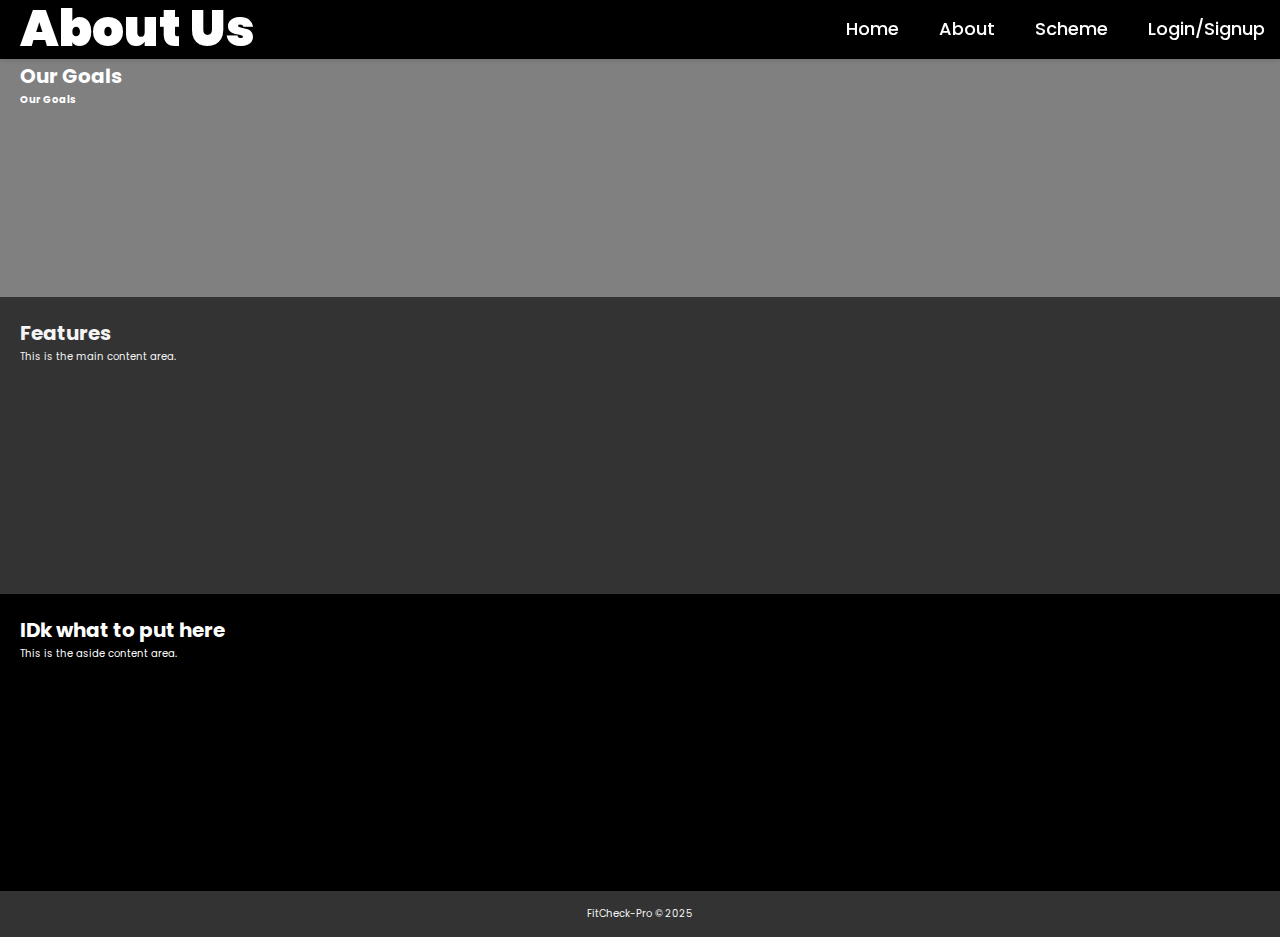
==== about.html @ 4cc124d6 "made about page template and basics" ====
<!DOCTYPE html>
<html lang="en">

<head>
    <meta charset="UTF-8">
    <meta name="viewport" content="width=device-width, initial-scale=1.0">
    <title>FitCheck-Pro</title>
    <link rel="stylesheet" href="index.css">
    <link rel="stylesheet" href="about.css">
</head>

<body>

    <nav>
        <h1><strong>About Us</strong></h1><br>
        <ul class="desktop-menu">
            <li><a href="index.html">Home</a></li>
            <li><a href="about.html">About</a></li>
            <li><a href="scheme.html">Scheme</a></li>
            <li><a href="Login.html">Login/Signup</a></li>
        </ul>

        <div class="menu">
            <ul>
                <li><a href="index.html">Home</a></li>
                <li><a href="about.html">About</a></li>
                <li><a href="scheme.html">Scheme</a></li>
                <li><a href="Login.html">Login/Signup</a></li>

            </ul>
        </div>

        <div class="hamburger-menu">
            <div class="ham-bar bar-top"></div>
            <div class="ham-bar bar-mid"></div>
            <div class="ham-bar bar-bottom"></div>
        </div>

    </nav>
    <script src="index.js"></script>

    <header class="section section-header">
        <h1>Our Goals</h1>
        <p><strong>Our Goals</strong></p>
    </header>
    <main class="section section-main">
        <h1>Features</h1>
        <p>This is the main content area.</p>
    </main>
    <aside class="section section-aside">
        <h1>IDk what to put here</h1>
        <p>This is the aside content area.</p>
    </aside>
    <footer class="footer">
        <p>FitCheck-Pro © 2025</p>
    </footer>



</body>

</html>
---- index.css ----
@import url('https://fonts.googleapis.com/css2?family=Poppins:wght@100;200;300;400;500;600&display=swap');

* {
    margin: 0;
    padding: 0;
    box-sizing: border-box;
    text-decoration: none;
    border: none;
    outline: none;
    font-family: 'Poppins', sans-serif;
}


html {
    font-size: 62.5%;
}


body {
    width: 100%;
    height: 100vh;
    overflow-x: hidden;
    background-color: grey;
    color: white;
}



nav {
    position: fixed;
    top: 0;
    width: 100%;
    padding: 1.5rem;
    background-color: black;
    /* Slightly lighter dark blue */
    display: flex;
    justify-content: flex-end;
    align-items: center;
    box-shadow: 0 2px 4px rgba(0, 0, 0, 0.1);
    /* optional */
    transition: transform 0.3s ease;
    /* smooth transition for hiding/showing */
    z-index: 5;
}

nav h1 {
    position: absolute;
    left: 0;
    font-size: 50px;
    padding: 20px;
    z-index: 0;
}

a {
    text-decoration: none;
    color: black;
}

.theme {
    position: relative;
    width: 50px;
    /* Width of the icons */
    height: 50px;
    /* Height of the icons */
    margin-left: 20px;
    cursor: pointer;
}

nav a {
    font-size: 1.8rem;
    color: white;
    margin-left: 4rem;
    font-weight: 500;
    transition: 0.3s ease;
    border-bottom: 3px solid transparent;
}

nav ul {
    list-style: none;
}

nav a:hover,
nav a.active {
    color: grey;
    border-bottom: 3px solid grey;
}



@media (min-width: 980px) {
    .desktop-menu {
        display: flex;
        list-style: none;
        color: black;
    }

    .menu li {
        padding: 20px;
        font-size: 20px;
        font-weight: bold;
    }

    .hamburger-menu {
        display: none;
    }

    .menu {
        display: none;
    }
}

@media (max-width: 980px) {

    .hamburger-menu {
        margin-right: 10px;
        padding: 1rem;
        height: 50px;
        width: 50px;
        position: relative;
        cursor: pointer;

    }

    .ham-bar {
        position: absolute;
        height: 4px;
        width: 70%;
        border-radius: 2px;
        transform: translate(-50%, -50%);
        background-color: white;
        transition: transform .6s, opacity .8s, top .6s;
    }

    .bar-top {
        top: 25%;
    }

    .bar-mid {
        top: 50%;
    }

    .bar-bottom {
        top: 75%;
    }

    .hamburger-menu.active .bar-top {
        transform: translate(-50%, -50%) rotate(-315deg);
        top: 50%;
    }

    .hamburger-menu.active .bar-mid {
        display: none;
    }

    .hamburger-menu.active .bar-bottom {

        transform: translate(-50%, -50%) rotate(-225deg);
        top: 50%;
    }


    .menu {
        position: fixed;
        top: 0;
        background-color: black;

        right: -75%;
        height: 110vh;
        width: 75%;
        transition: right .5s;
    }

    .menu.active {
        right: 0;
    }


    .desktop-menu {
        display: none;
    }


    .menu {
        display: flex;
        justify-content: center;
        align-items: center;
    }

    .menu ul {
        display: flex;
        flex-direction: column;

    }

    .menu li {
        z-index: 2;
        list-style: none;
        font-size: 40px;
        padding: 10px;
        font-weight: 550;
        color: white;
    }
}




section {
    min-height: 100vh;
    padding: 5rem 9% 5rem;
}

.home {
    display: flex;
    justify-content: center;
    align-items: center;
    gap: 8rem;

}

.home .home-content h1 {
    font-size: 6rem;
    font-weight: 700;
    line-height: 1.3;
}

span {
    color: #333333;
}

.home-content h3 {
    font-size: 4rem;
    margin-bottom: 1rem;
    font-weight: 700;
}

.home-content p {
    font-size: 1.6rem;
}

.home-img {
    border-radius: 50%;
}

.home-img img {
    position: relative;
    width: 32vw;
    border-radius: 50%;
    box-shadow: 0 0 25px #333333;
    /* Fixed box-shadow syntax */
    cursor: pointer;
    transition: 0.2s linear;
}

.home-img img:hover {
    font-size: 1.8rem;
    font-weight: 500;
}

.social-icons a {
    display: inline-flex;
    justify-content: center;
    align-items: center;
    width: 4rem;
    height: 4rem;
    background-color: transparent;
    border: 0.2rem solid #b74b4b;
    font-size: 2rem;
    border-radius: 50%;
    margin: 3rem 1.5rem 3rem 0;
    transition: 0.3s ease;
    color: #b74b4b;
}

.social-icons a:hover {
    color: black;
    transform: scale(1.3) translateY(-5px);
    background-color: #b74b4b;
    box-shadow: 0 0 25px #b74b4b;
}

.btn {
    display: inline-block;
    padding: 1rem 2.8rem;
    background-color: black;
    border-radius: 4rem;
    font-size: 1.6rem;
    color: #b74b4b;
    letter-spacing: 0.3rem;
    font-weight: 600;
    border: 2px solid #b74b4b;
    transition: 0.3s ease;
    cursor: pointer;
}

.btn:hover {
    transform: scale(1.03);
    /* Fixed transform scale */
    background-color: #333333;
    color: black;
    box-shadow: 0 0 25px #333333;
}

.typing-text {
    font-size: 34px;
    font-weight: 600;
    min-width: 280px;
}

.typing-text span {
    position: relative;
}

.typing-text span::before {
    content: "software Developer";
    color: #333333;
    animation: words 20s infinite;
}

.typing-text span::after {
    content: "";
    background-color: black;
    position: absolute;
    width: calc(100% + 8px);
    height: 100%;
    border-left: 3px solid black;
    right: -8px;
    /* Added px unit */
    animation: cursor 0.6s infinite;
}

.social-icons img {
    width: 25px;
    height: 25px;
}

@keyframes cursor {
    to {
        border-left: 3px solid #333333;
    }
}

@media (min-width: 1000px) {
    .home {
        gap: 4rem;
    }

}

@media (max-width: 1000px) {
    .home {
        flex-direction: column;
        margin: 5rem 4rem;
    }

    .home .home-content h3 {
        font-size: 2.5rem;
    }

    .home-content h1 {
        font-size: 5rem;
    }

    .home-img img {
        width: 70vw;
        margin-top: 4rem;
    }



}
---- about.css ----
* {
    margin: 0;
    padding: 0;
    box-sizing: border-box;
}

body {
    font-family: Arial, sans-serif;
    line-height: 1.6;
}

.section {
    padding: 20px;
    text-align: center;
}

.section-header {
    text-align: left;
    padding-top: 60px;
    background-color: grey;
    color: white;
    height: 33vh;
}

.section-main {
    text-align: left;
    background-color: #333333;
    color: whitesmoke;
    height: 33vh;
    
}

.section-aside {
    text-align: left;
    background-color: #000000;
    color: white;
    height: 33vh;
}

.footer {
    padding: 15px;
    background-color: #333;
    color: whitesmoke;
    text-align: center;
    }
h1{
    size: 300%;
    font-style: inherit;
}
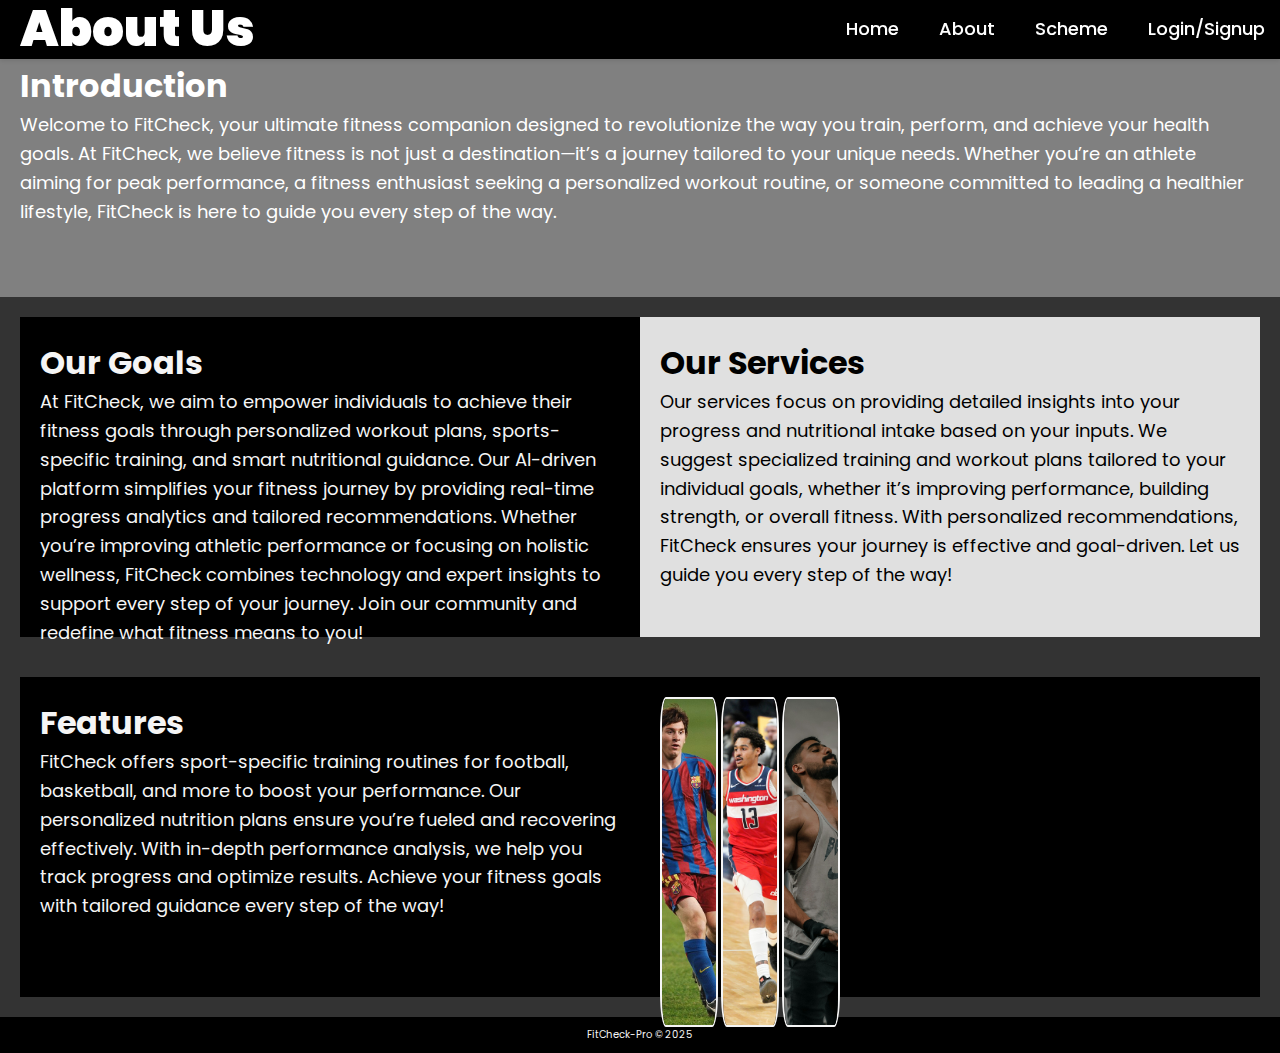
==== commit f87457e5: "hovering images added on about" ====
--- a/about.html
+++ b/about.html
@@ -40,16 +40,59 @@
     <script src="index.js"></script>
 
     <header class="section section-header">
-        <h1>Our Goals</h1>
-        <p><strong>Our Goals</strong></p>
+        <h1>Introduction</h1>
+        <p style="font-size: large;">Welcome to FitCheck, your ultimate fitness companion designed to revolutionize the way you train, perform, and achieve
+        your health goals.
+        
+        At FitCheck, we believe fitness is not just a destination—it’s a journey tailored to your unique needs. Whether you’re
+        an athlete aiming for peak performance, a fitness enthusiast seeking a personalized workout routine, or someone
+        committed to leading a healthier lifestyle, FitCheck is here to guide you every step of the way.
+</p>
     </header>
     <main class="section section-main">
-        <h1>Features</h1>
-        <p>This is the main content area.</p>
+       <!--<div id="OurGoals"><h1>Our Goals</h1></div> -->
+        <div class="left-section">
+            <h1>Our Goals</h1>
+            <p style="font-size: large;">
+                At FitCheck, we aim to empower individuals to achieve their fitness goals through personalized workout plans,
+                sports-specific training, and smart nutritional guidance. Our AI-driven platform simplifies your fitness journey by
+                providing real-time progress analytics and tailored recommendations. Whether you’re improving athletic performance or
+                focusing on holistic wellness, FitCheck combines technology and expert insights to support every step of your journey.
+                Join our community and redefine what fitness means to you!
+            </p>
+        </div>
+        
+        <!-- Right Section -->
+        <div class="right-section">
+            <h1>Our Services</h1>
+            <p style="font-size: large;">Our services focus on providing detailed insights into your progress and nutritional intake based on your inputs. We
+            suggest specialized training and workout plans tailored to your individual goals, whether it’s improving performance,
+            building strength, or overall fitness. With personalized recommendations, FitCheck ensures your journey is effective and
+            goal-driven. Let us guide you every step of the way!</p>
+        </div>
     </main>
-    <aside class="section section-aside">
-        <h1>IDk what to put here</h1>
-        <p>This is the aside content area.</p>
+    <aside class="section section-main">
+        
+        <div class="left-section">
+            <h1>Features</h1>
+            <p style="font-size: large;">
+                FitCheck offers sport-specific training routines for football, basketball, and more to boost your performance. Our
+                personalized nutrition plans ensure you’re fueled and recovering effectively. With in-depth performance analysis, we
+                help you track progress and optimize results. Achieve your fitness goals with tailored guidance every step of the way!
+            </p>
+        </div>
+        
+        <!-- Right Section -->
+        <div class="right-section" style="background-color: black;">
+            <div class="feature-container" style="align-items: center;">
+                <img src="assets/aboutpage_container/Leo_messi_barce_2005.jpg" alt="#">
+                <img src="assets/aboutpage_container/1_jordan_poole_2024.jpg" alt="">
+                <img src="assets/aboutpage_container/photo-1682241367368-6387d5d4921a.jpeg" alt="">
+                
+            </div>
+
+        </div>
+
     </aside>
     <footer class="footer">
         <p>FitCheck-Pro © 2025</p>
--- a/about.css
+++ b/about.css
@@ -21,15 +21,34 @@
     color: white;
     height: 33vh;
 }
-
-.section-main {
+/*top*/
+.section-main {/*both for main and features*/
     text-align: left;
     background-color: #333333;
     color: whitesmoke;
-    height: 33vh;
+    height: 40vh;
+    display: flex;
+        /* Flexbox for side-by-side layout */
+        flex-wrap: nowrap;
     
 }
+/*about page mid section part*/
+.left-section {
+    flex: 1;
+    /* Equal width for left section */
+    background-color: #000000;
+    padding: 20px;
+}
 
+/* Right Section */
+.right-section {
+    flex: 1;
+    /* Equal width for right section */
+    background-color: #e0e0e0;
+    padding: 20px;
+    color: #000000;
+}
+/*bottom */
 .section-aside {
     text-align: left;
     background-color: #000000;
@@ -38,12 +57,28 @@
 }
 
 .footer {
-    padding: 15px;
-    background-color: #333;
+    padding: 10px;
+    background-color: black;
     color: whitesmoke;
     text-align: center;
     }
 h1{
-    size: 300%;
     font-style: inherit;
+    font-size: xx-large;
 }
+/*image on about*/
+img{
+ height: 330px;
+ 
+}
+/*right section images*/
+.right-section img{
+    width: 10%;
+    border-radius: 10%;
+    border: 2px solid whitesmoke;
+    object-fit: cover;
+    transition: all ease-in-out 0.5s;
+}
+.right-section img:hover{
+    width: 25%;
+}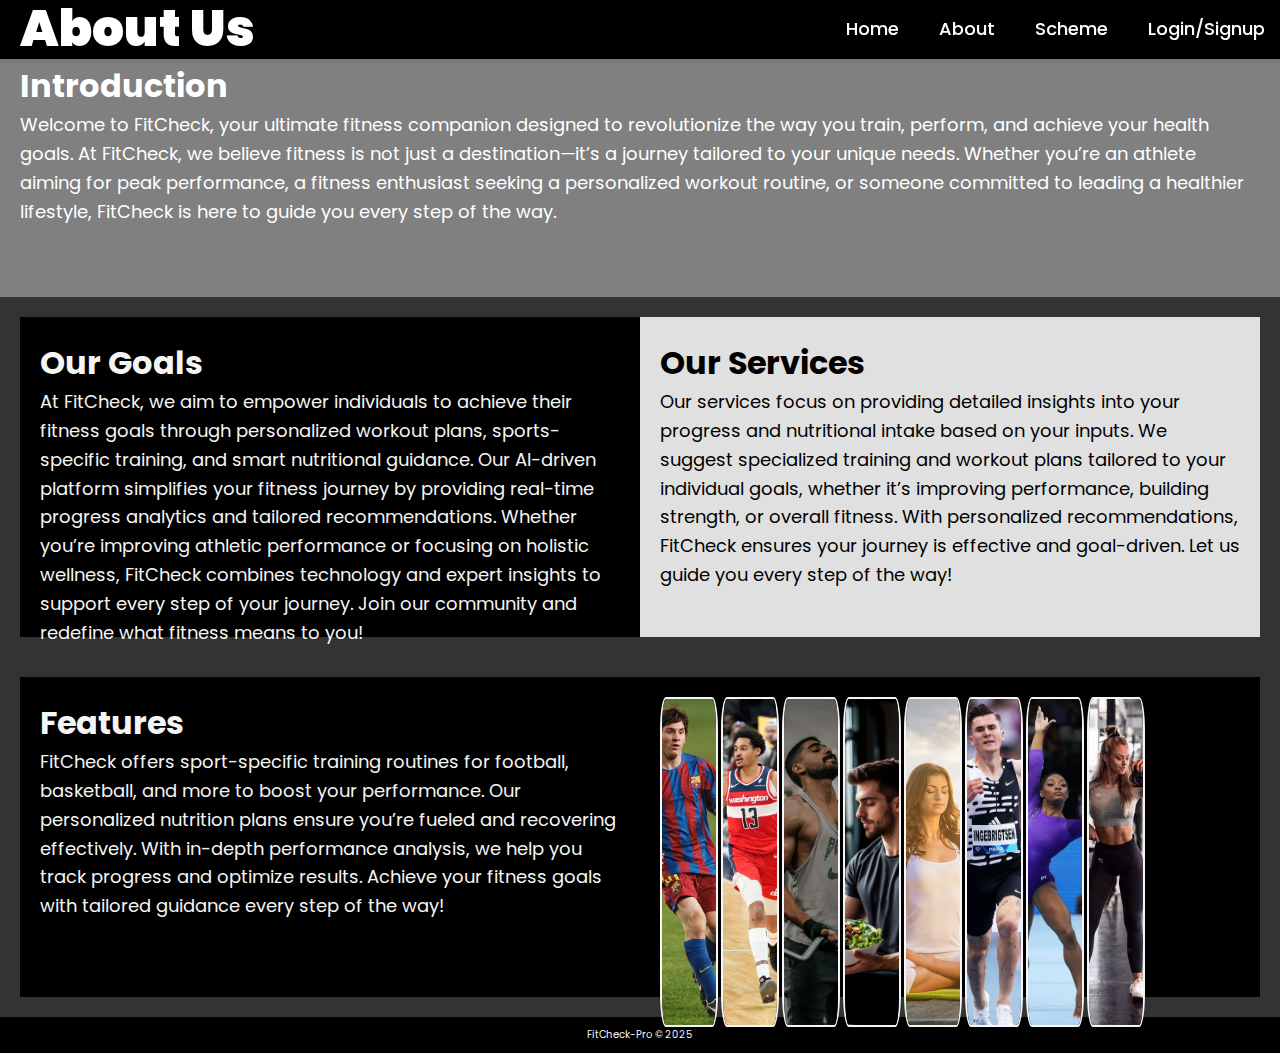
==== commit 63f12048: "about page done" ====
--- a/about.html
+++ b/about.html
@@ -88,7 +88,11 @@
                 <img src="assets/aboutpage_container/Leo_messi_barce_2005.jpg" alt="#">
                 <img src="assets/aboutpage_container/1_jordan_poole_2024.jpg" alt="">
                 <img src="assets/aboutpage_container/photo-1682241367368-6387d5d4921a.jpeg" alt="">
-                
+                <img src="assets/aboutpage_container/man-eating-salad-stockcake.jpg" alt="">
+                <img src="assets/aboutpage_container/viparita-karani-es-el-nombre-que-se-le-atribuye-a-VKCQLGI4IBB33ETWONM6HAHU4U.JPG.avif" alt="">
+                <img src="assets/aboutpage_container/ingebrigtsten-record-2023_s.jpg.webp" alt="">
+                <img src="assets/aboutpage_container/Simone-Biles-floor-exercise-Antwerp-2023.jpg.webp" alt="">
+                <img src="assets/aboutpage_container/2d0b1d800ca78ebd0f63685915636a69.jpg" alt="">
             </div>
 
         </div>
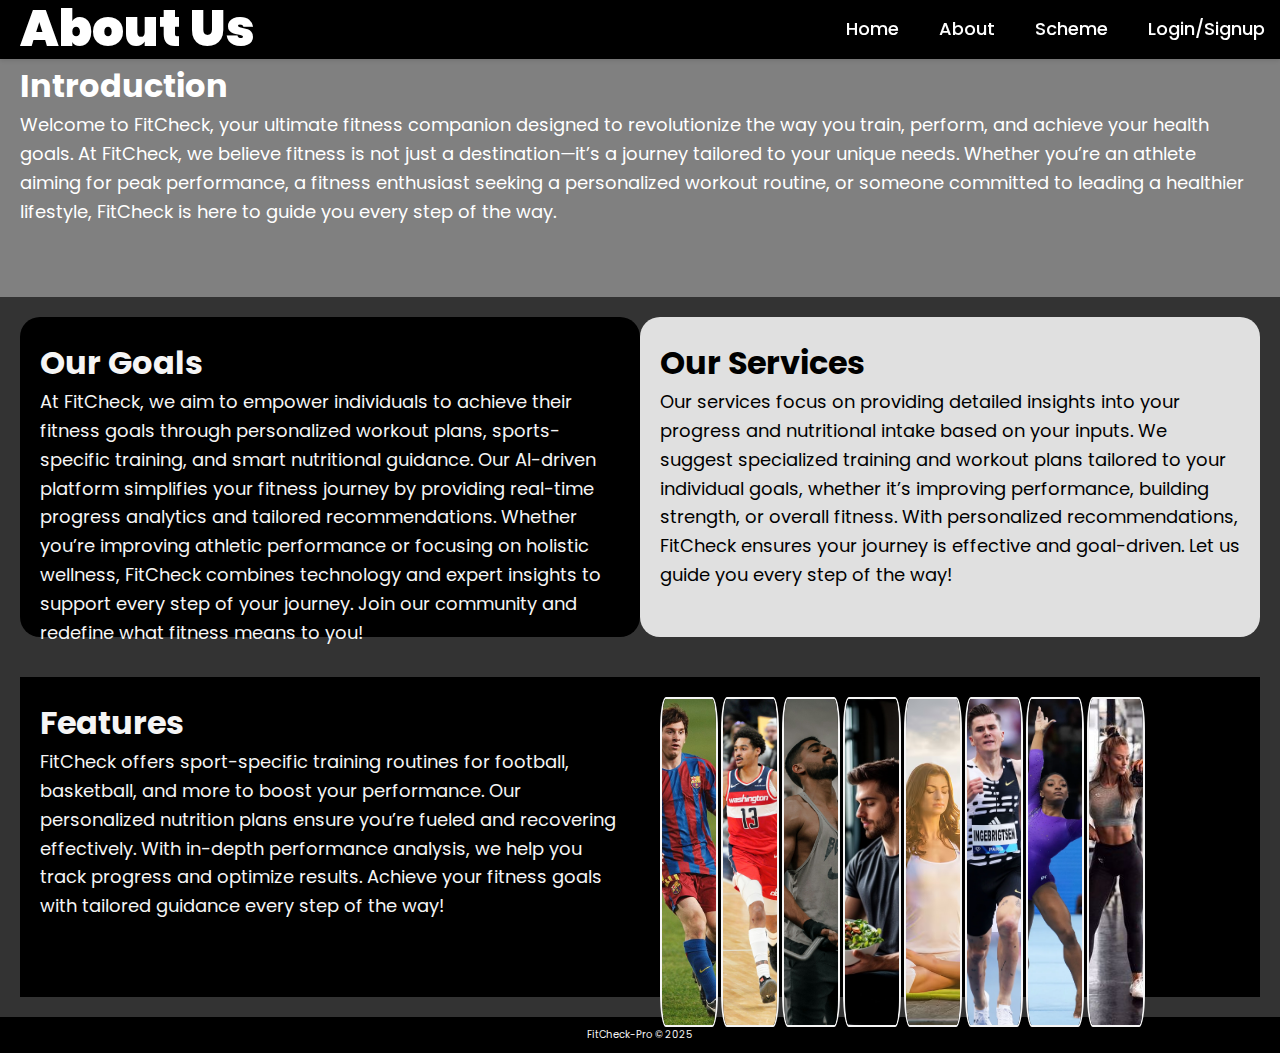
==== commit 9ffc90b9: "made home page login page, needa fix bug in about page" ====
--- a/about.html
+++ b/about.html
@@ -51,7 +51,7 @@
     </header>
     <main class="section section-main">
        <!--<div id="OurGoals"><h1>Our Goals</h1></div> -->
-        <div class="left-section">
+        <div class="left-section" style="border-radius: 20px;">
             <h1>Our Goals</h1>
             <p style="font-size: large;">
                 At FitCheck, we aim to empower individuals to achieve their fitness goals through personalized workout plans,
@@ -63,7 +63,7 @@
         </div>
         
         <!-- Right Section -->
-        <div class="right-section">
+        <div class="right-section" style="border-radius: 20px;">
             <h1>Our Services</h1>
             <p style="font-size: large;">Our services focus on providing detailed insights into your progress and nutritional intake based on your inputs. We
             suggest specialized training and workout plans tailored to your individual goals, whether it’s improving performance,
--- a/about.css
+++ b/about.css
@@ -32,12 +32,19 @@
         flex-wrap: nowrap;
     
 }
+/*.section-main:hover{
+    transform: scale(1.1);
+}*/
 /*about page mid section part*/
 .left-section {
     flex: 1;
     /* Equal width for left section */
     background-color: #000000;
     padding: 20px;
+    transition: ease-in-out 0.2s;
+}
+.left-section:hover {
+    transform: scale(1.1);
 }
 
 /* Right Section */
@@ -47,6 +54,10 @@
     background-color: #e0e0e0;
     padding: 20px;
     color: #000000;
+    transition: ease-in-out 0.2s;
+}
+.right-section:hover {
+    transform: scale(1.1);
 }
 /*bottom */
 .section-aside {
